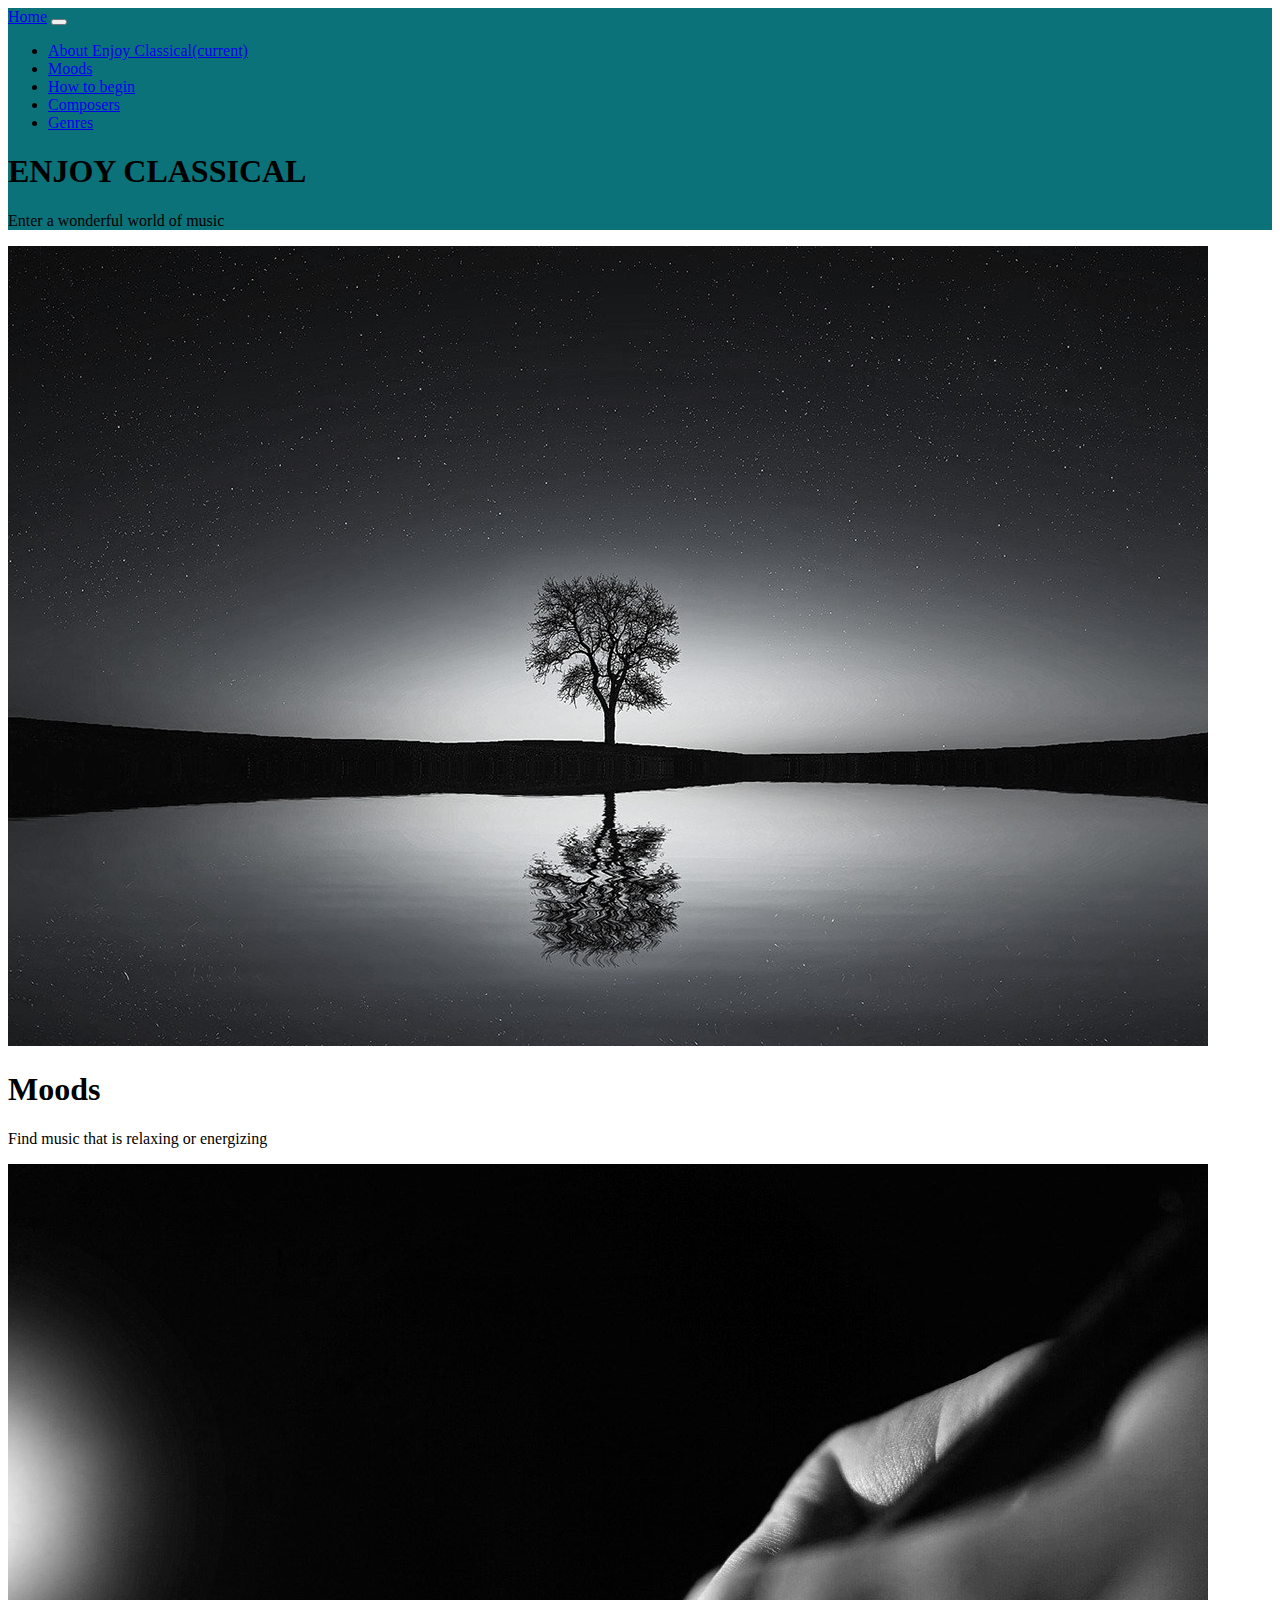
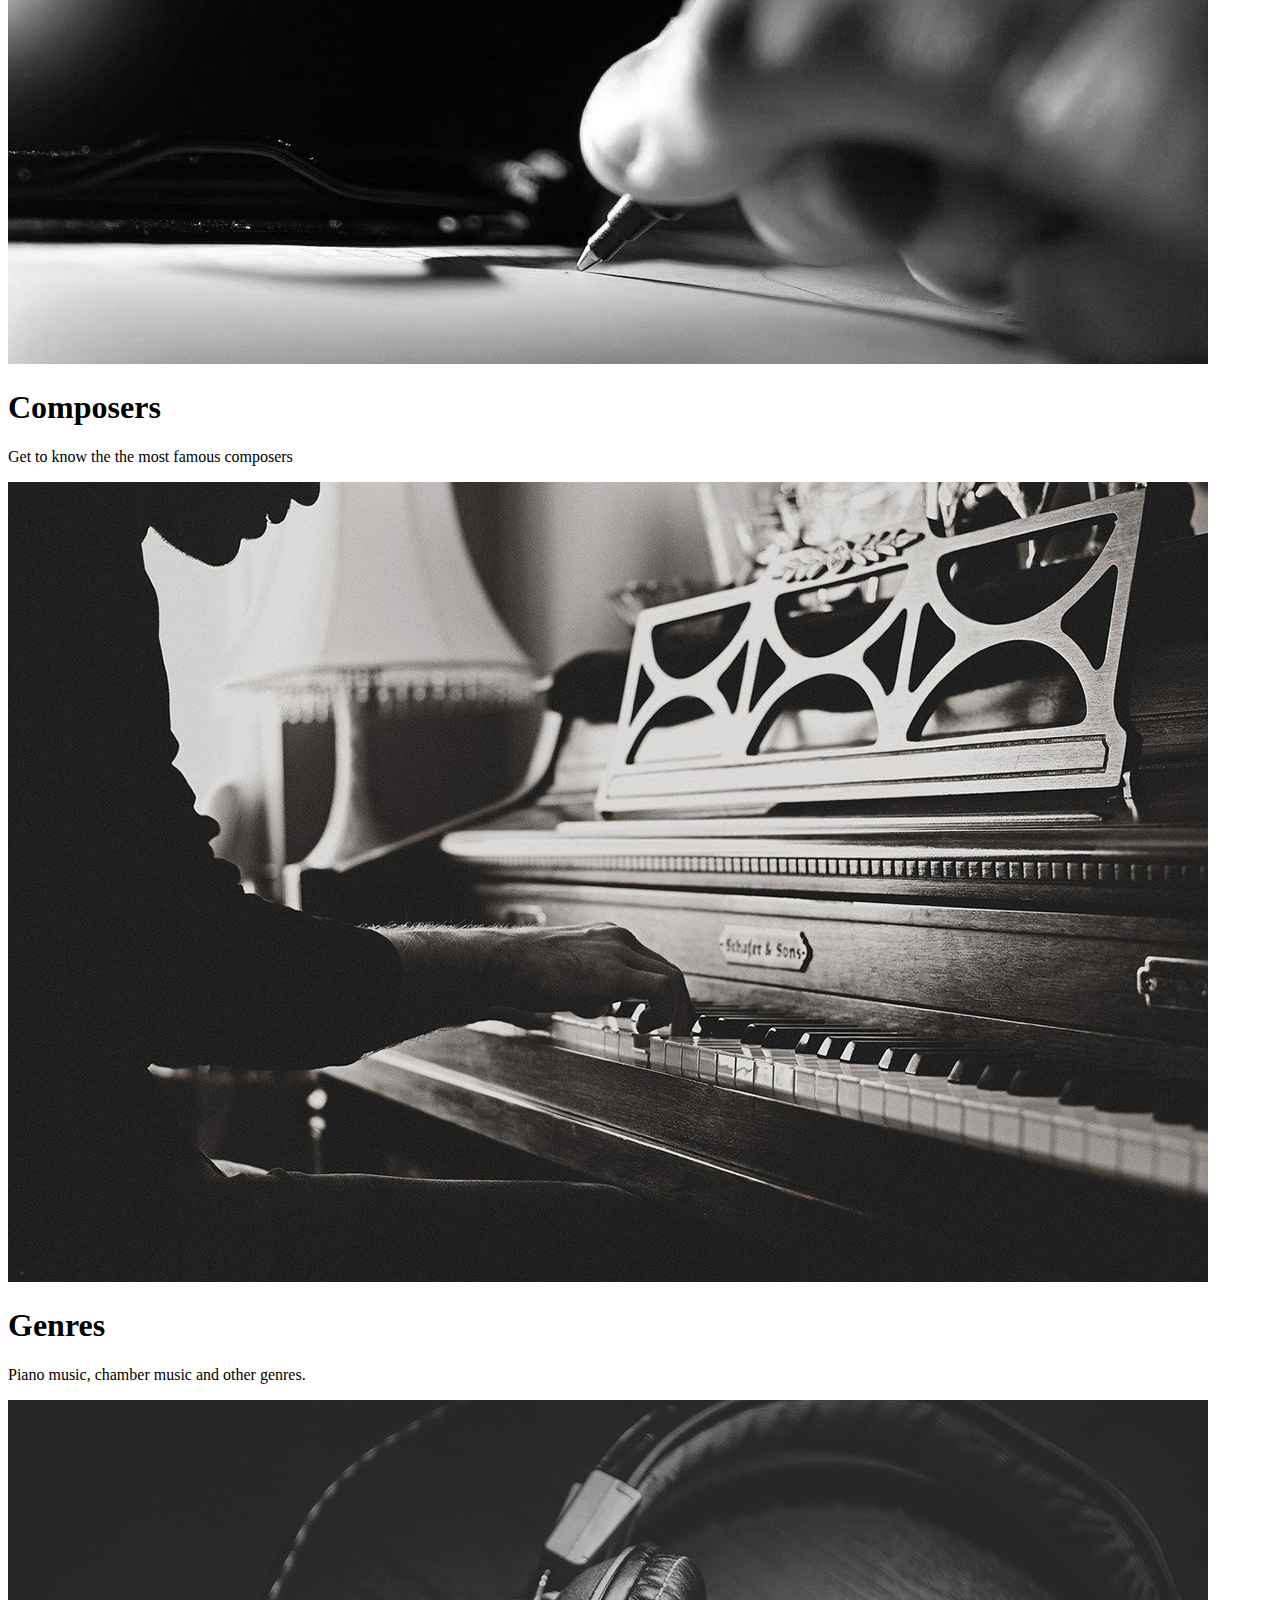
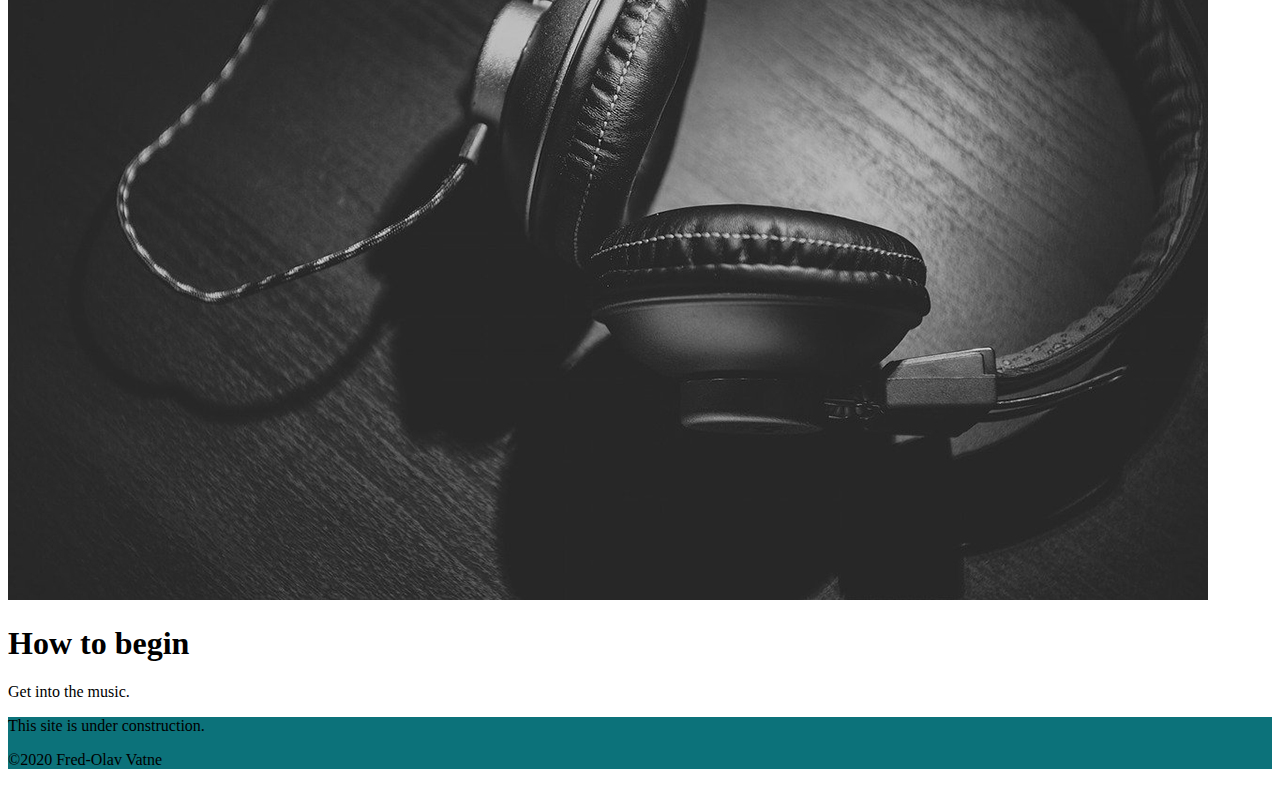
==== index.html @ 9b8e6fb0 "I'm adding my Enjoy Classical files to GitHUb." ====
<!doctype html>
<html lang="en">
  <head>
    <!-- Required meta tags -->
    <meta charset="utf-8">
    <meta name="viewport" content="width=device-width, initial-scale=1">
    <!-- <meta name="viewport" content="width=device-width, initial-scale=1, shrink-to-fit=no"> -->

    <!-- Bootstrap CSS -->
    <link href="https://cdn.jsdelivr.net/npm/bootstrap@5.0.0-beta1/dist/css/bootstrap.min.css" rel="stylesheet" integrity="sha384-giJF6kkoqNQ00vy+HMDP7azOuL0xtbfIcaT9wjKHr8RbDVddVHyTfAAsrekwKmP1" crossorigin="anonymous">

    <!--<link rel="stylesheet" href="https://stackpath.bootstrapcdn.com/bootstrap/4.5.0/css/bootstrap.min.css" integrity="sha384-9aIt2nRpC12Uk9gS9baDl411NQApFmC26EwAOH8WgZl5MYYxFfc+NcPb1dKGj7Sk" crossorigin="anonymous">-->

    <link rel="stylesheet" type="text/css" href="ec.css">

    <title>Enjoy Classical</title>
  </head>

  <body>

    <div class="container-fluid text-center greencolor text-white">
      <header>
          <nav class="navbar navbar-expand-lg navbar-light greencolor text-white">
            <a class="navbar-brand text-white" href="index.html">Home</a>
            <button class="navbar-toggler" type="button" data-toggle="collapse" data-target="#navbarNavDropdown" aria-controls="navbarNavDropdown" aria-expanded="false" aria-label="Toggle navigation">
              <span class="navbar-toggler-icon"></span>
            </button>
            <div class="collapse navbar-collapse" id="navbarNavDropdown">
              <ul class="navbar-nav">
                <li class="nav-item active">
                  <a class="nav-link text-white" href="articles/about.html">About Enjoy Classical<span class="sr-only">(current)</span></a>
                </li>
                <li class="nav-item">
                  <a class="nav-link text-white" href="articles/moods.html">Moods</a>
                </li>
                <li class="nav-item">
                  <a class="nav-link text-white" href="articles/playlists.html">How to begin</a>
                </li>
                <li class="nav-item">
                  <a class="nav-link text-white" href="articles/composers.html">Composers</a>
                </li>
                <li class="nav-item">
                  <a class="nav-link text-white" href="articles/genres.html">Genres</a>
                </li>
              </ul>
            </div>
          </nav>

          <h1 class="display-4 py-3">ENJOY CLASSICAL</h1>
          <p class="lead pb-4">Enter a wonderful world of music</p>
      </header>
    </div>

<!-- Hovudseksjonane på forsida -->
    <div class="container-fluid text-center">
      <div class="row">
        <div class="col-lg-6 pt-5">
          <a href="articles/moods.html">
            <img src="images/tree.jpg" class="img-fluid rounded" alt="Tree">
          </a>
          <h1 class="display-4 mt-2">Moods</h1>
           <p class="lead mb-4">Find music that is relaxing or energizing</p>
        </div>
        <div class="col-lg-6 pt-5">
          <a href="articles/composers.html"><img src="images/pen.jpg" class="img-fluid rounded" alt="A pen writing on paper."></a>
          <h1 class="display-4 mt-2">Composers</h1>
          <p class="lead mb-4">Get to know the the most famous composers</p>
        </div>
      </div>
    </div>

    <div class="container-fluid text-center">
        <div class="row">
          <div class="col-lg-6 py-5">
            <a href="articles/genres.html"><img src="images/piano.jpg" class="img-fluid rounded" alt="Piano"></a>
            <h1 class="display-4 mt-2">Genres</h1>
            <p class="lead mb-4">Piano music, chamber music and other genres.</p>
          </div>
          <div class="col-lg-6 py-5">
            <a href="articles/playlists.html"><img src="images/headphones.jpg"class="img-fluid rounded" alt="Headphones"></a>
            <h1 class="display-4 mt-2">How to begin</h1>
            <p class="lead mb-4">Get into the music.</p>
          </div>
        </div>
      </div>

    <footer class="container-fluid text-center greencolor text-white">
      <p class="pt-5">This site is under construction.</p>
      <p class="pb-5">&copy;2020 Fred-Olav Vatne</p>
    </footer>

    <!-- Optional JavaScript -->
    <script src="https://cdn.jsdelivr.net/npm/bootstrap@5.0.0-beta1/dist/js/bootstrap.bundle.min.js" integrity="sha384-ygbV9kiqUc6oa4msXn9868pTtWMgiQaeYH7/t7LECLbyPA2x65Kgf80OJFdroafW" crossorigin="anonymous"></script>


    <!-- <script src="https://code.jquery.com/jquery-3.5.1.slim.min.js" integrity="sha384-DfXdz2htPH0lsSSs5nCTpuj/zy4C+OGpamoFVy38MVBnE+IbbVYUew+OrCXaRkfj" crossorigin="anonymous"></script>
    <script src="https://cdn.jsdelivr.net/npm/popper.js@1.16.0/dist/umd/popper.min.js" integrity="sha384-Q6E9RHvbIyZFJoft+2mJbHaEWldlvI9IOYy5n3zV9zzTtmI3UksdQRVvoxMfooAo" crossorigin="anonymous"></script>
    <script src="https://stackpath.bootstrapcdn.com/bootstrap/4.5.0/js/bootstrap.min.js" integrity="sha384-OgVRvuATP1z7JjHLkuOU7Xw704+h835Lr+6QL9UvYjZE3Ipu6Tp75j7Bh/kR0JKI" crossorigin="anonymous"></script>-->
  </body>
</html>
---- ec.css ----
.wrap {
   min-height: calc(100vh - 96px);
}

.greencolor {
  background-color: rgb(12, 114, 122);
}

.embed-container {
  max-width: 80%;
  margin: auto;
}

.left {
  text-align: left;
}

.resizeimage {
  size: 80%;
}
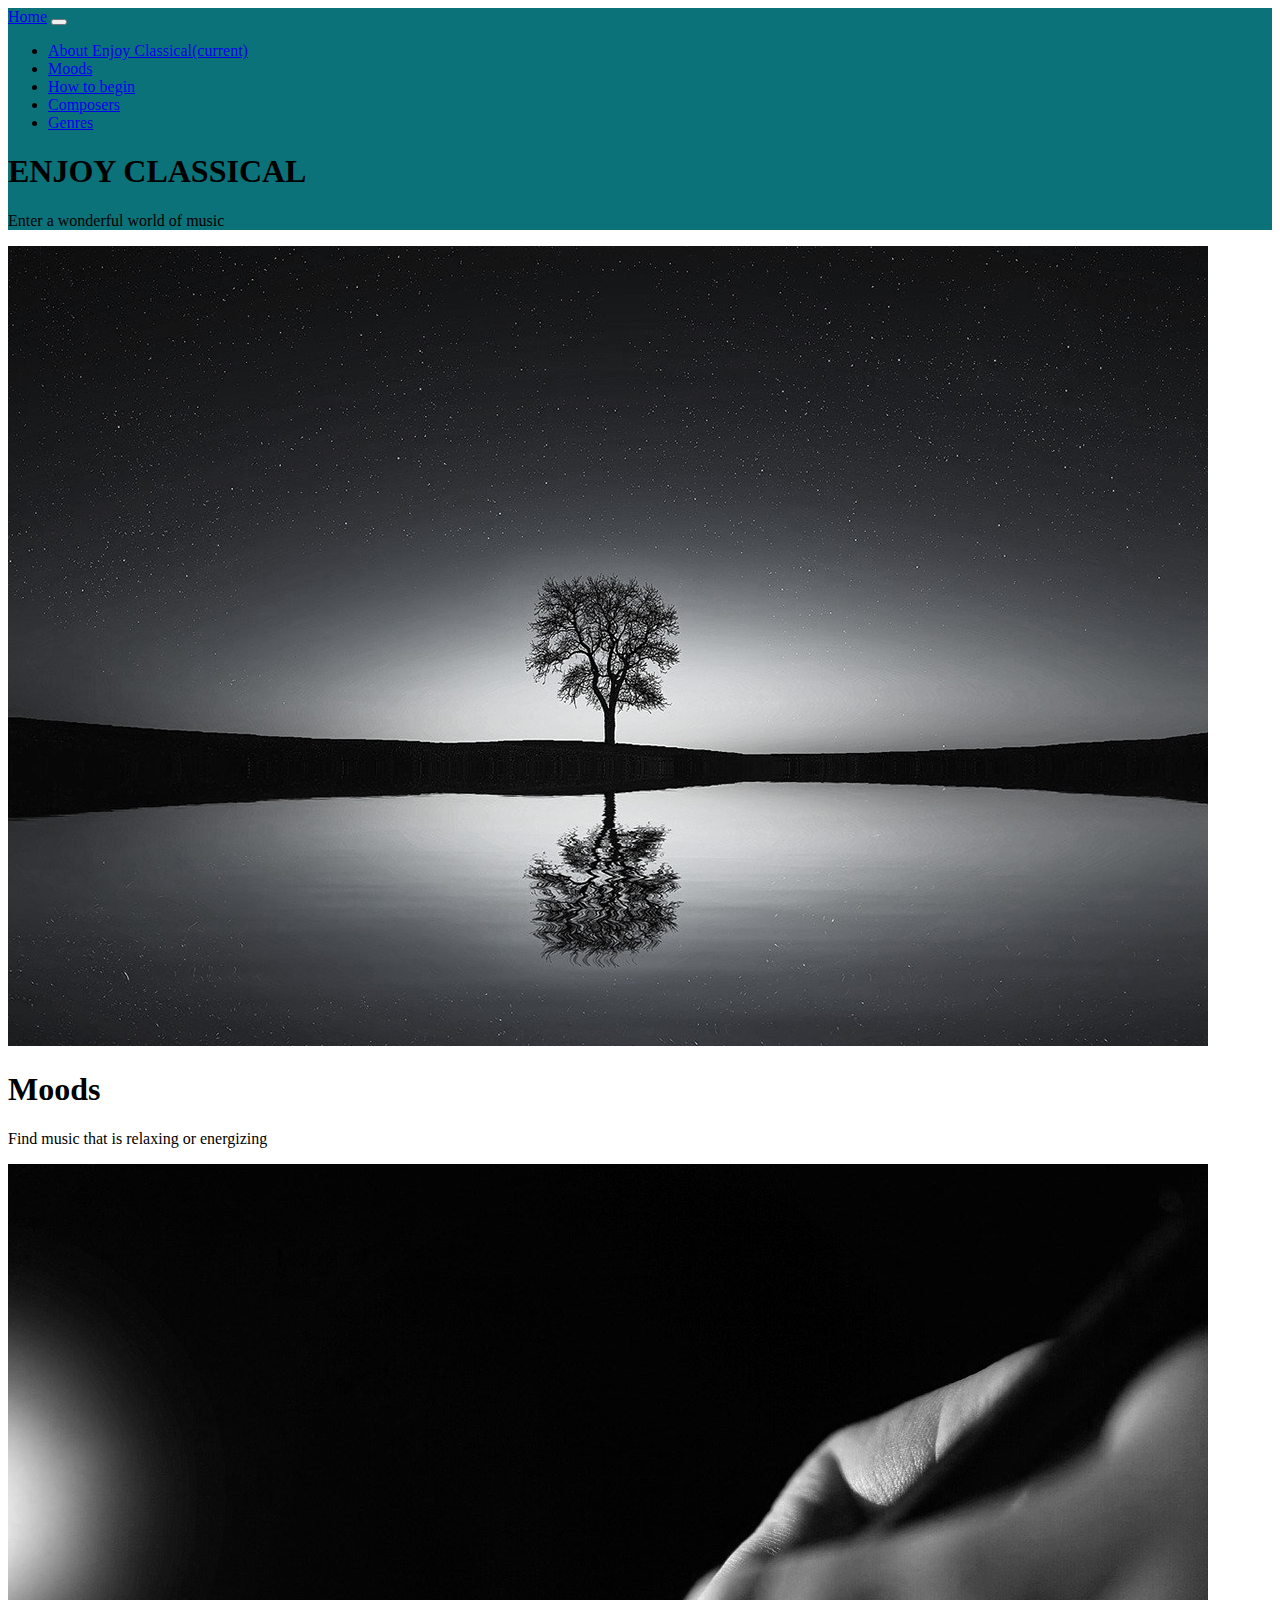
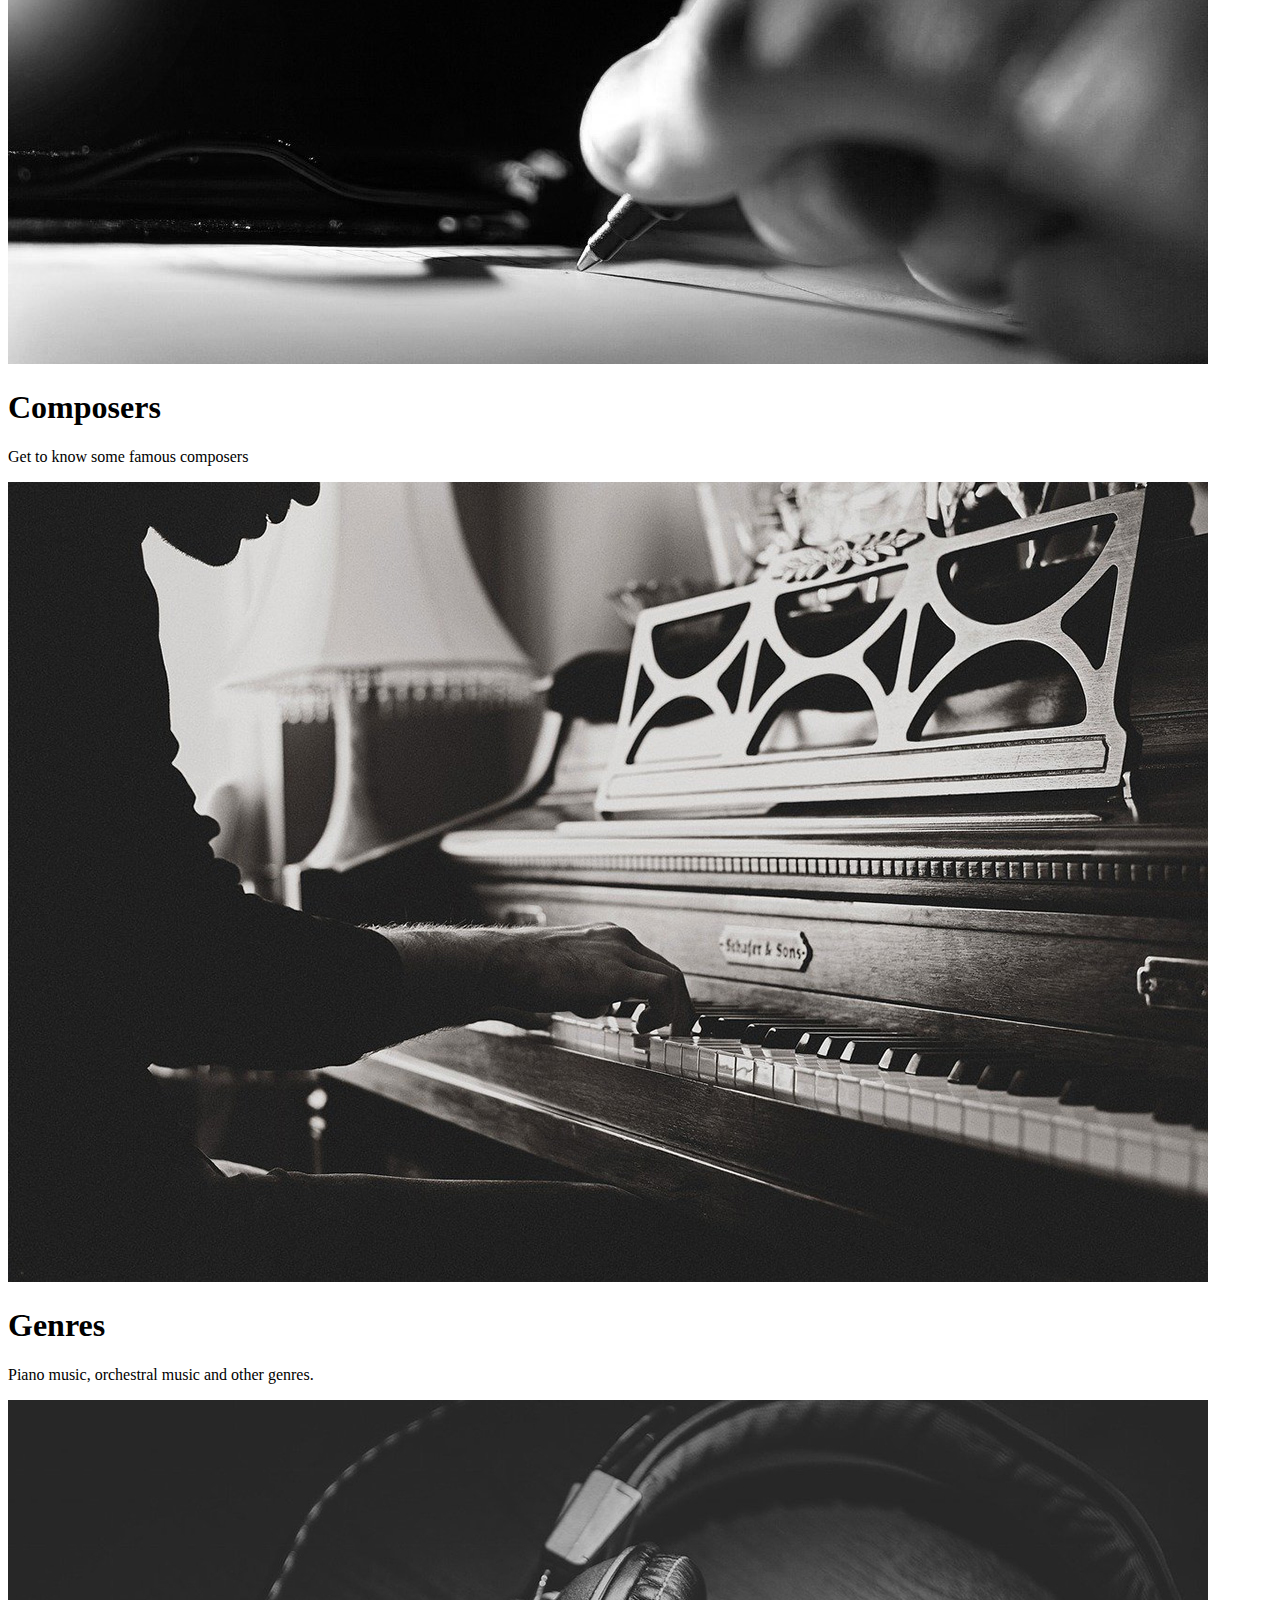
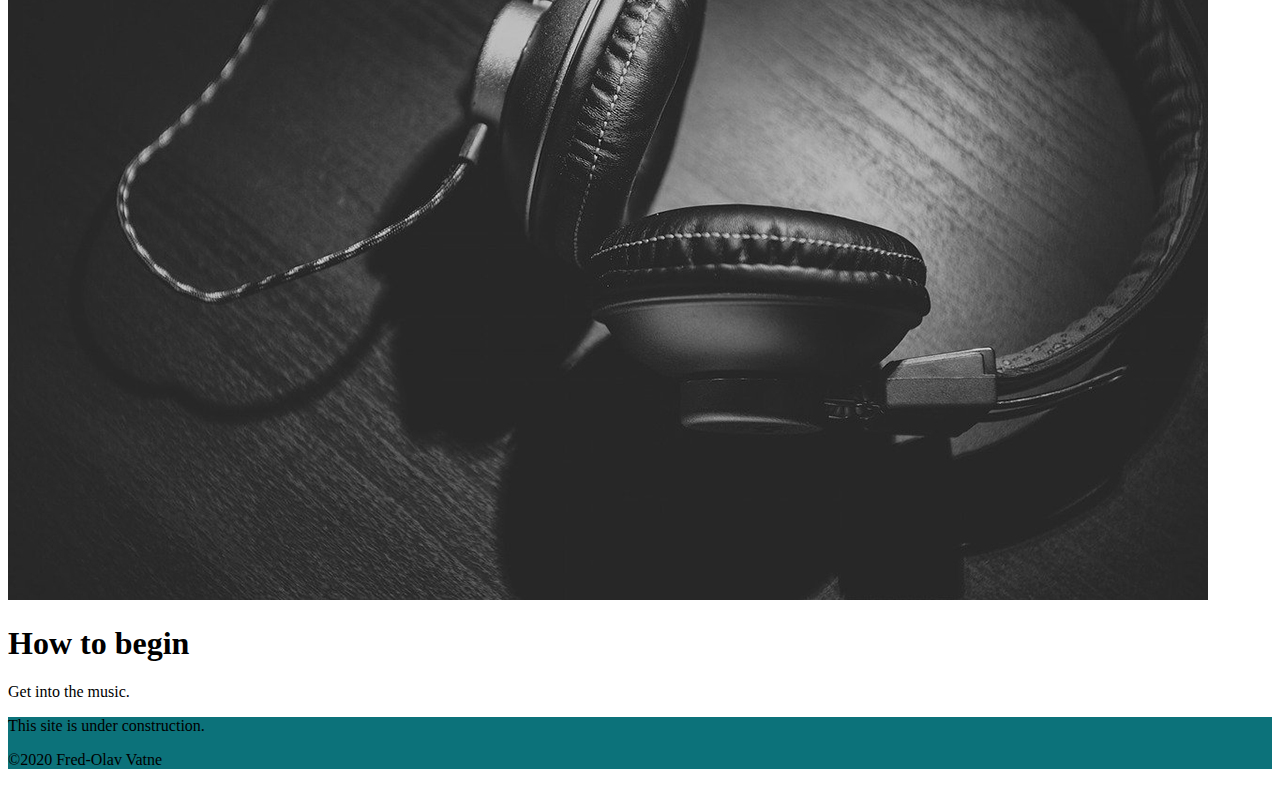
==== commit a9d08f8c: "Small change on front page." ====
--- a/index.html
+++ b/index.html
@@ -64,7 +64,7 @@
         <div class="col-lg-6 pt-5">
           <a href="articles/composers.html"><img src="images/pen.jpg" class="img-fluid rounded" alt="A pen writing on paper."></a>
           <h1 class="display-4 mt-2">Composers</h1>
-          <p class="lead mb-4">Get to know the the most famous composers</p>
+          <p class="lead mb-4">Get to know some famous composers</p>
         </div>
       </div>
     </div>
@@ -74,7 +74,7 @@
           <div class="col-lg-6 py-5">
             <a href="articles/genres.html"><img src="images/piano.jpg" class="img-fluid rounded" alt="Piano"></a>
             <h1 class="display-4 mt-2">Genres</h1>
-            <p class="lead mb-4">Piano music, chamber music and other genres.</p>
+            <p class="lead mb-4">Piano music, orchestral music and other genres.</p>
           </div>
           <div class="col-lg-6 py-5">
             <a href="articles/playlists.html"><img src="images/headphones.jpg"class="img-fluid rounded" alt="Headphones"></a>
